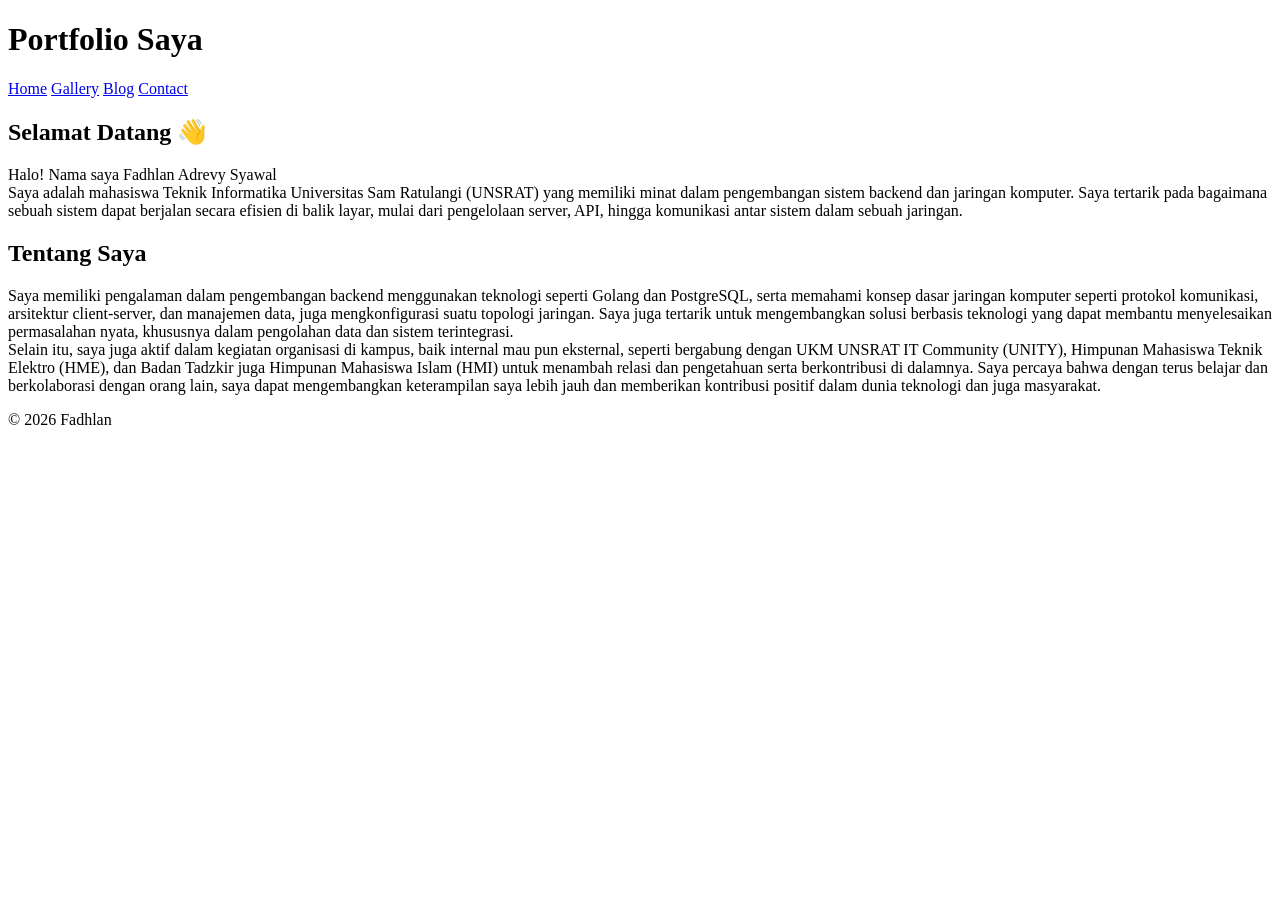
==== [TUGAS] Project.01-HTML 2026/index.html @ 1e0a7ca0 "commit tugas pemrograman web - Fadhlan Adrevy Syawal 240211060034" ====
<!DOCTYPE html>
<html lang="id">
<head>
    <meta charset="UTF-8">
    <title>Home - Portfolio Saya</title>
</head>
<body>

<header>
    <h1>Portfolio Saya</h1>
    <nav>
        <a href="index.html">Home</a>
        <a href="gallery.html">Gallery</a>
        <a href="blog.html">Blog</a>
        <a href="contact.html">Contact</a>
    </nav>
</header>

<div class="container">
    <section>
        <h2>Selamat Datang 👋</h2>
        <p>Halo! Nama saya Fadhlan Adrevy Syawal<br>
            Saya adalah mahasiswa Teknik Informatika Universitas Sam Ratulangi (UNSRAT) yang memiliki minat dalam pengembangan sistem backend dan jaringan komputer. Saya tertarik pada bagaimana sebuah sistem dapat berjalan secara efisien di balik layar, mulai dari pengelolaan server, API, hingga komunikasi antar sistem dalam sebuah jaringan.
        </p>
    </section>

    <section>
        <h2>Tentang Saya</h2>
        <div class="card">
            <p>Saya memiliki pengalaman dalam pengembangan backend menggunakan teknologi seperti Golang dan PostgreSQL, serta memahami konsep dasar jaringan komputer seperti protokol komunikasi, arsitektur client-server, dan manajemen data, juga mengkonfigurasi suatu topologi jaringan. Saya juga tertarik untuk mengembangkan solusi berbasis teknologi yang dapat membantu menyelesaikan permasalahan nyata, khususnya dalam pengolahan data dan sistem terintegrasi.<br>
                Selain itu, saya juga aktif dalam kegiatan organisasi di kampus, baik internal mau pun eksternal, seperti bergabung dengan UKM UNSRAT IT Community (UNITY), Himpunan Mahasiswa Teknik Elektro (HME), dan Badan Tadzkir juga Himpunan Mahasiswa Islam (HMI) untuk menambah relasi dan pengetahuan serta berkontribusi di dalamnya. Saya percaya bahwa dengan terus belajar dan berkolaborasi dengan orang lain, saya dapat mengembangkan keterampilan saya lebih jauh dan memberikan kontribusi positif dalam dunia teknologi dan juga masyarakat.
            </p>
        </div>
    </section>
</div>

<footer>
    <p>© 2026 Fadhlan</p>
</footer>

</body>
</html>
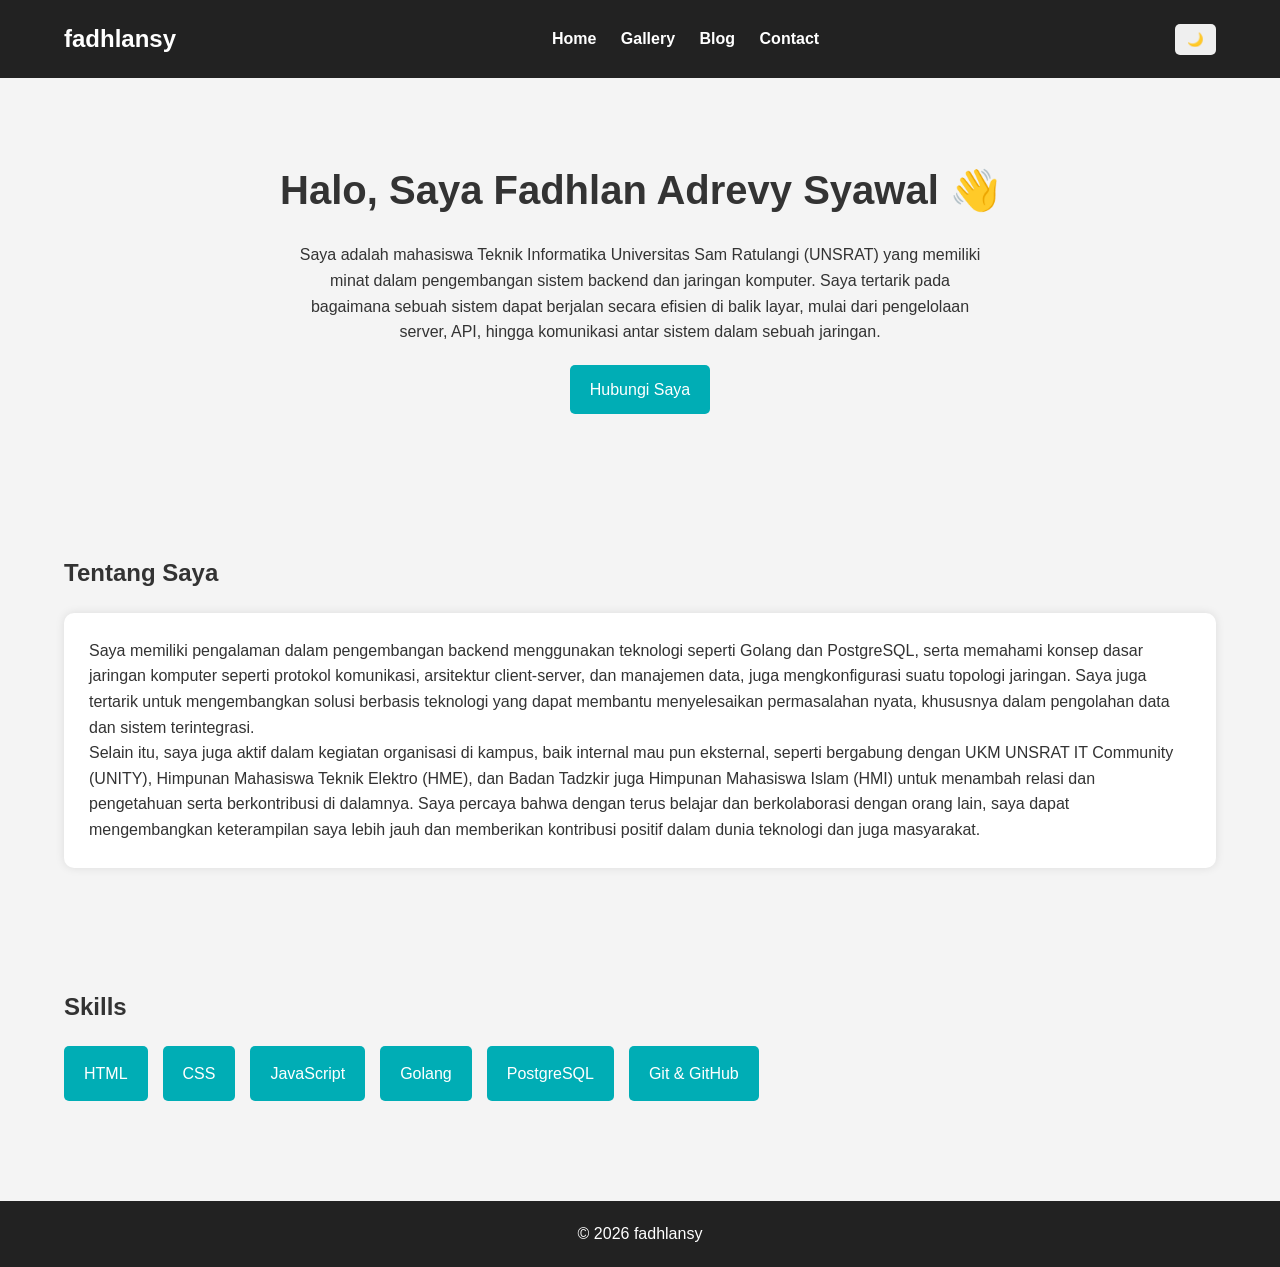
==== commit b7fedbcd: "mid project pemrograman web - Fadhlan Adrevy Syawal 240211060034" ====
--- a/[TUGAS] Project.01-HTML 2026/index.html
+++ b/[TUGAS] Project.01-HTML 2026/index.html
@@ -2,41 +2,117 @@
 <html lang="id">
 <head>
     <meta charset="UTF-8">
-    <title>Home - Portfolio Saya</title>
+    <meta name="viewport" content="width=device-width, initial-scale=1.0">
+    <title>Home | Portfolio Saya</title>
+    <link rel="stylesheet" href="style.css">
 </head>
 <body>
 
 <header>
-    <h1>Portfolio Saya</h1>
-    <nav>
-        <a href="index.html">Home</a>
-        <a href="gallery.html">Gallery</a>
-        <a href="blog.html">Blog</a>
-        <a href="contact.html">Contact</a>
-    </nav>
+    <div class="container navbar">
+        <h1 class="logo">fadhlansy</h1>
+
+        <nav>
+            <a href="index.html">Home</a>
+            <a href="gallery.html">Gallery</a>
+            <a href="blog.html">Blog</a>
+            <a href="contact.html">Contact</a>
+        </nav>
+
+        <button class="dark-btn" onclick="toggleDarkMode()">
+            🌙
+        </button>
+    </div>
 </header>
 
-<div class="container">
-    <section>
-        <h2>Selamat Datang 👋</h2>
-        <p>Halo! Nama saya Fadhlan Adrevy Syawal<br>
-            Saya adalah mahasiswa Teknik Informatika Universitas Sam Ratulangi (UNSRAT) yang memiliki minat dalam pengembangan sistem backend dan jaringan komputer. Saya tertarik pada bagaimana sebuah sistem dapat berjalan secara efisien di balik layar, mulai dari pengelolaan server, API, hingga komunikasi antar sistem dalam sebuah jaringan.
+<section class="hero fade-in">
+    <div class="container">
+        <h2>Halo, Saya Fadhlan Adrevy Syawal 👋</h2>
+
+        <p>
+            Saya adalah mahasiswa Teknik Informatika Universitas Sam Ratulangi (UNSRAT) 
+            yang memiliki minat dalam pengembangan sistem backend dan jaringan komputer. 
+            Saya tertarik pada bagaimana sebuah sistem dapat berjalan secara efisien 
+            di balik layar, mulai dari pengelolaan server, API, hingga komunikasi 
+            antar sistem dalam sebuah jaringan.
         </p>
-    </section>
 
-    <section>
+        <a href="contact.html" class="btn">
+            Hubungi Saya
+        </a>
+    </div>
+</section>
+
+<section class="about fade-in">
+    <div class="container">
+
         <h2>Tentang Saya</h2>
+
         <div class="card">
-            <p>Saya memiliki pengalaman dalam pengembangan backend menggunakan teknologi seperti Golang dan PostgreSQL, serta memahami konsep dasar jaringan komputer seperti protokol komunikasi, arsitektur client-server, dan manajemen data, juga mengkonfigurasi suatu topologi jaringan. Saya juga tertarik untuk mengembangkan solusi berbasis teknologi yang dapat membantu menyelesaikan permasalahan nyata, khususnya dalam pengolahan data dan sistem terintegrasi.<br>
-                Selain itu, saya juga aktif dalam kegiatan organisasi di kampus, baik internal mau pun eksternal, seperti bergabung dengan UKM UNSRAT IT Community (UNITY), Himpunan Mahasiswa Teknik Elektro (HME), dan Badan Tadzkir juga Himpunan Mahasiswa Islam (HMI) untuk menambah relasi dan pengetahuan serta berkontribusi di dalamnya. Saya percaya bahwa dengan terus belajar dan berkolaborasi dengan orang lain, saya dapat mengembangkan keterampilan saya lebih jauh dan memberikan kontribusi positif dalam dunia teknologi dan juga masyarakat.
+            <p>
+                Saya memiliki pengalaman dalam pengembangan backend menggunakan teknologi 
+                seperti Golang dan PostgreSQL, serta memahami konsep dasar jaringan komputer 
+                seperti protokol komunikasi, arsitektur client-server, dan manajemen data, 
+                juga mengkonfigurasi suatu topologi jaringan. Saya juga tertarik untuk 
+                mengembangkan solusi berbasis teknologi yang dapat membantu menyelesaikan 
+                permasalahan nyata, khususnya dalam pengolahan data dan sistem terintegrasi.
+            </p>
+
+            <p>
+                Selain itu, saya juga aktif dalam kegiatan organisasi di kampus, baik internal 
+                mau pun eksternal, seperti bergabung dengan UKM UNSRAT IT Community (UNITY), 
+                Himpunan Mahasiswa Teknik Elektro (HME), dan Badan Tadzkir juga Himpunan Mahasiswa 
+                Islam (HMI) untuk menambah relasi dan pengetahuan serta berkontribusi di dalamnya. 
+                Saya percaya bahwa dengan terus belajar dan berkolaborasi dengan orang lain, 
+                saya dapat mengembangkan keterampilan saya lebih jauh dan memberikan kontribusi 
+                positif dalam dunia teknologi dan juga masyarakat.
             </p>
         </div>
-    </section>
-</div>
+
+    </div>
+</section>
+
+<section class="skills fade-in">
+    <div class="container">
+
+        <h2>Skills</h2>
+
+        <div class="skill-list">
+
+            <div class="skill-card">
+                HTML
+            </div>
+
+            <div class="skill-card">
+                CSS
+            </div>
+
+            <div class="skill-card">
+                JavaScript
+            </div>
+
+            <div class="skill-card">
+                Golang
+            </div>
+
+            <div class="skill-card">
+                PostgreSQL
+            </div>
+
+            <div class="skill-card">
+                Git & GitHub
+            </div>
+
+        </div>
+
+    </div>
+</section>
 
 <footer>
-    <p>© 2026 Fadhlan</p>
+    <p>© 2026 fadhlansy</p>
 </footer>
+
+<script src="script.js"></script>
 
 </body>
 </html>
--- a/[TUGAS] Project.01-HTML 2026/style.css
+++ b/[TUGAS] Project.01-HTML 2026/style.css
@@ -0,0 +1,225 @@
+*{
+    margin:0;
+    padding:0;
+    box-sizing:border-box;
+}
+
+html{
+    scroll-behavior:smooth;
+}
+
+body{
+    font-family:Arial, Helvetica, sans-serif;
+    background:#f4f4f4;
+    color:#333;
+    line-height:1.6;
+}
+
+.container{
+    width:90%;
+    max-width:1200px;
+    margin:auto;
+}
+
+header{
+    background:#222;
+    color:white;
+    position:sticky;
+    top:0;
+    z-index:1000;
+}
+
+.navbar{
+    display:flex;
+    justify-content:space-between;
+    align-items:center;
+    padding:20px 0;
+}
+
+.logo{
+    font-size:24px;
+}
+
+nav a{
+    color:white;
+    text-decoration:none;
+    margin-left:20px;
+    font-weight:bold;
+}
+
+nav a:hover{
+    color:#00adb5;
+}
+
+.dark-btn{
+    padding:8px 12px;
+    border:none;
+    cursor:pointer;
+    border-radius:5px;
+}
+
+.hero{
+    padding:80px 0;
+    text-align:center;
+}
+
+.hero h2{
+    font-size:40px;
+    margin-bottom:20px;
+}
+
+.hero p{
+    max-width:700px;
+    margin:auto;
+}
+
+.btn{
+    display:inline-block;
+    margin-top:20px;
+    background:#00adb5;
+    color:white;
+    padding:12px 20px;
+    text-decoration:none;
+    border-radius:5px;
+}
+
+.btn:hover{
+    background:#008c92;
+}
+
+section{
+    padding:60px 0;
+}
+
+.card{
+    background:white;
+    padding:25px;
+    margin-top:20px;
+    border-radius:10px;
+    box-shadow:0 0 10px rgba(0,0,0,0.1);
+    transition:0.3s;
+}
+
+.card:hover{
+    transform:translateY(-5px);
+}
+
+.skill-list{
+    display:flex;
+    flex-wrap:wrap;
+    gap:15px;
+    margin-top:20px;
+}
+
+.skill-card{
+    background:#00adb5;
+    color:white;
+    padding:15px 20px;
+    border-radius:5px;
+}
+
+.gallery-grid{
+    display:grid;
+    grid-template-columns:repeat(auto-fit,minmax(250px,1fr));
+    gap:20px;
+    margin-top:30px;
+}
+
+.gallery-item{
+    background:white;
+    border-radius:10px;
+    overflow:hidden;
+    box-shadow:0 0 10px rgba(0,0,0,0.1);
+}
+
+.gallery-item img{
+    width:100%;
+    height:250px;
+    object-fit:cover;
+    transition:0.3s;
+}
+
+.gallery-item img:hover{
+    transform:scale(1.05);
+}
+
+figcaption{
+    padding:15px;
+    text-align:center;
+}
+
+form{
+    margin-top:30px;
+}
+
+form input,
+form textarea{
+    width:100%;
+    padding:15px;
+    margin-bottom:15px;
+    border:1px solid #ccc;
+    border-radius:5px;
+}
+
+form button{
+    background:#00adb5;
+    color:white;
+    border:none;
+    padding:12px 20px;
+    cursor:pointer;
+    border-radius:5px;
+}
+
+form button:hover{
+    background:#008c92;
+}
+
+footer{
+    background:#222;
+    color:white;
+    text-align:center;
+    padding:20px;
+    margin-top:40px;
+}
+
+.fade-in{
+    opacity:0;
+    transform:translateY(20px);
+    transition:all 0.6s ease;
+}
+
+.fade-in.show{
+    opacity:1;
+    transform:translateY(0);
+}
+
+.dark{
+    background:#121212;
+    color:white;
+}
+
+.dark .card,
+.dark .gallery-item{
+    background:#1e1e1e;
+    color:white;
+}
+
+.dark header,
+.dark footer{
+    background:#000;
+}
+
+@media(max-width:768px){
+
+    .navbar{
+        flex-direction:column;
+    }
+
+    nav{
+        margin:15px 0;
+    }
+
+    .hero h2{
+        font-size:30px;
+    }
+}
